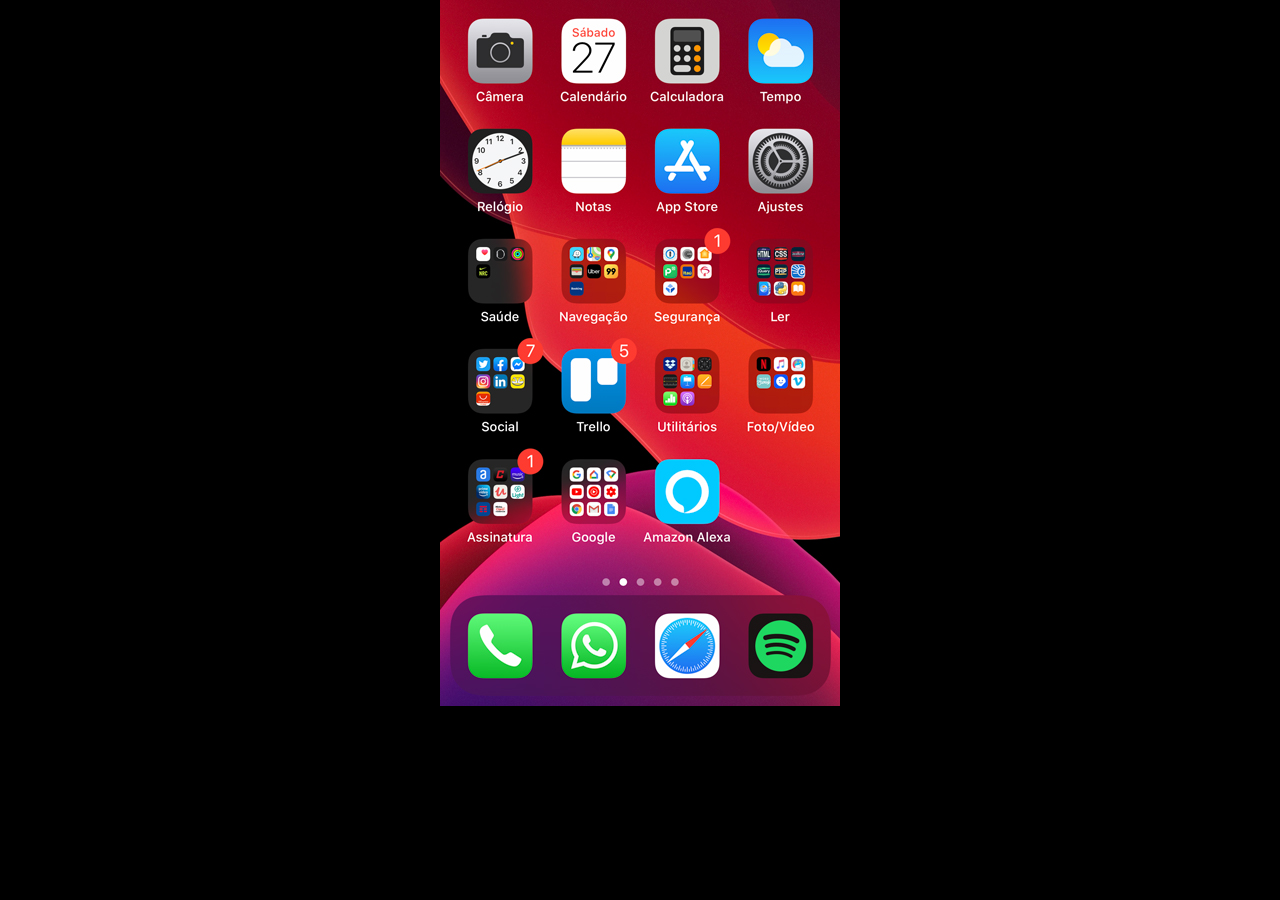
==== home.html @ 4d3151f8 "new" ====
<!DOCTYPE html>
<html lang="pt-br">
<head>
    <meta charset="UTF-8">
    <meta name="viewport" content="width=device-width, initial-scale=1.0">
    <title>Document</title>
</head>
<style>
    *{
        margin: 0px;
        padding: 0px;
    }
    body {
        width: 100vh;
        height: 100vh;
        background: black url('imagens/tela-home.jpg') no-repeat top center;
    }
</style>
<body>
    
</body>
</html>
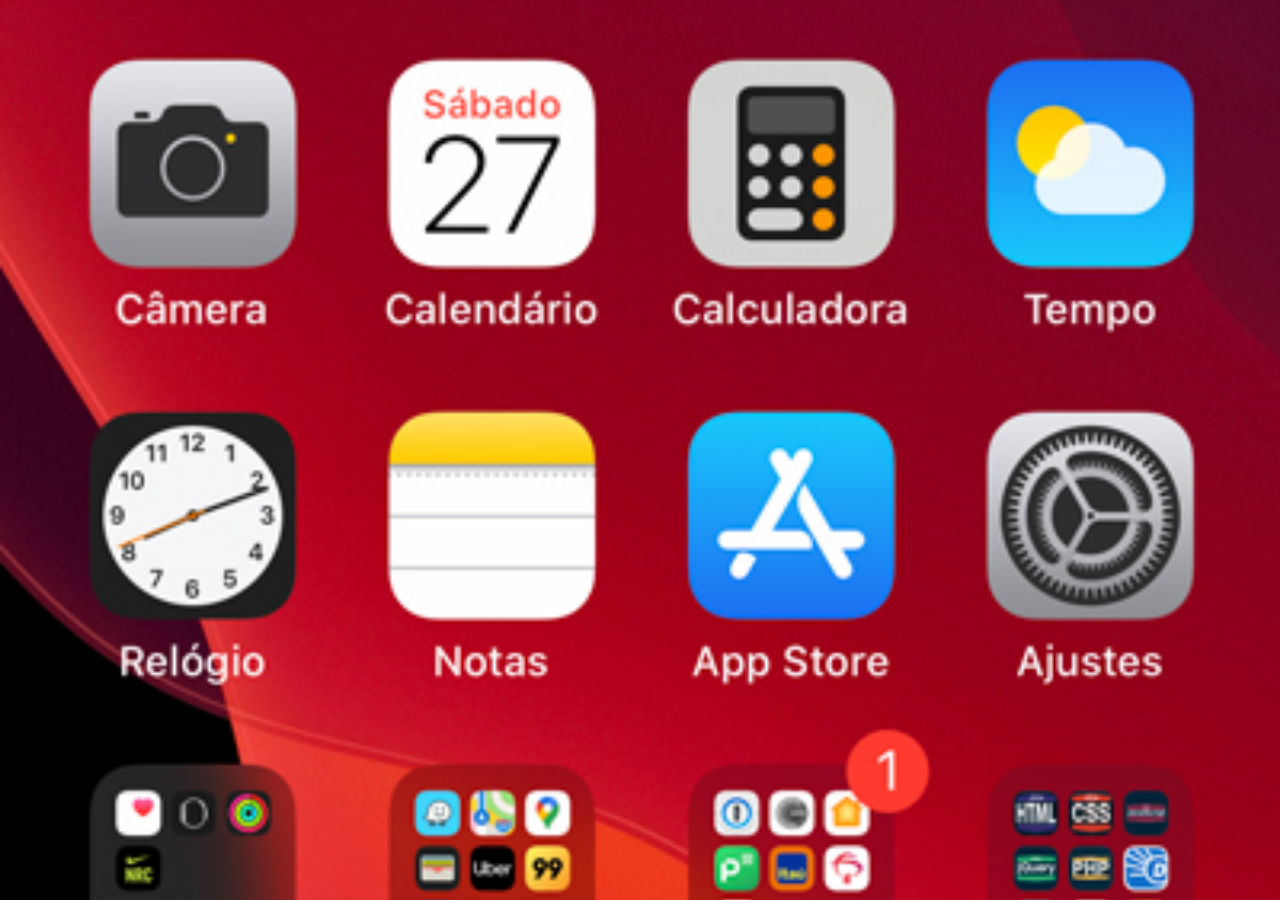
==== commit 52d7c459: "atualizei" ====
--- a/home.html
+++ b/home.html
@@ -11,9 +11,10 @@
         padding: 0px;
     }
     body {
-        width: 100vh;
+        width: 100vw;
         height: 100vh;
         background: black url('imagens/tela-home.jpg') no-repeat top center;
+        background-size: cover;
     }
 </style>
 <body>
